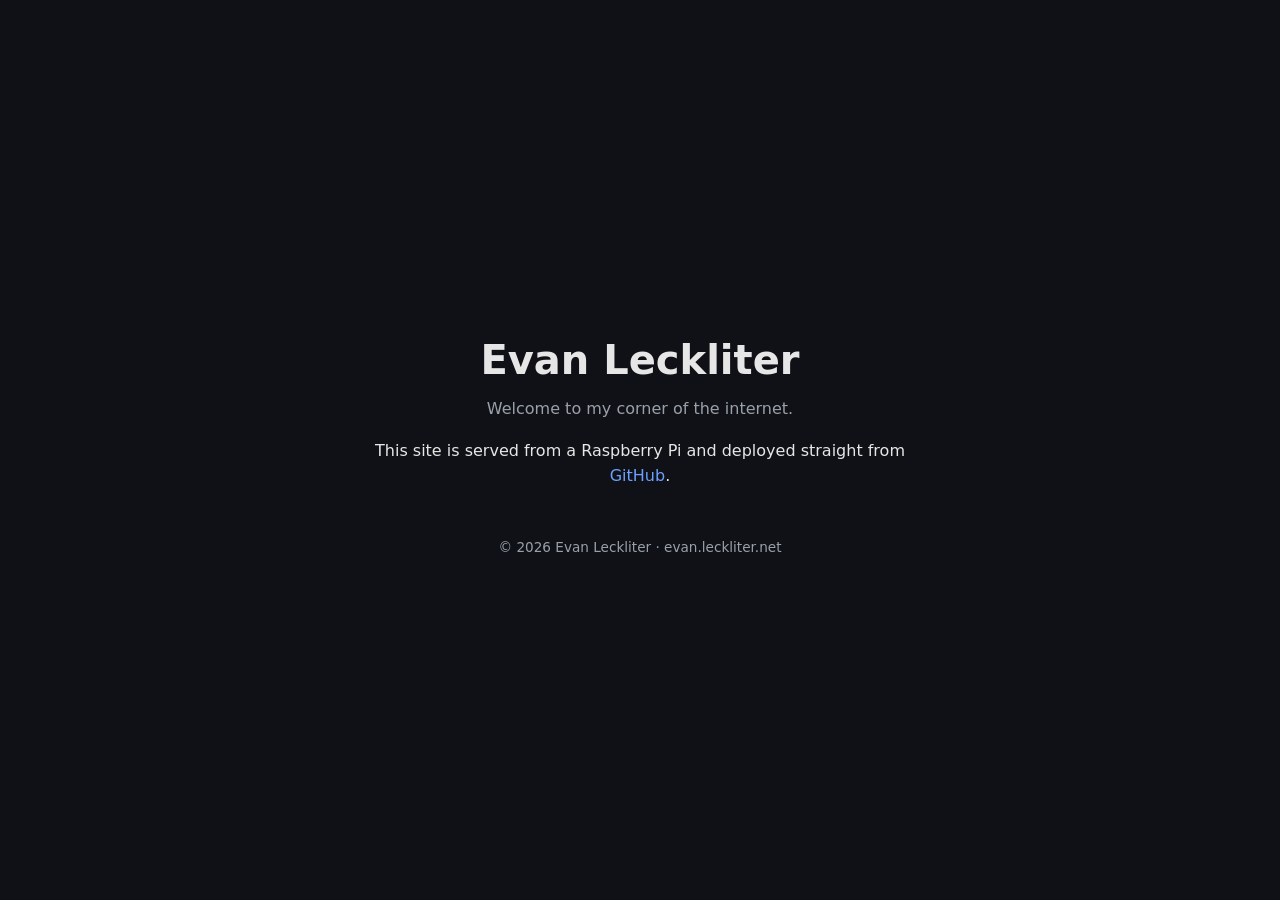
==== index.html @ 7d039a51 "Initial commit: starter website for evan.leckliter.net" ====
<!DOCTYPE html>
<html lang="en">
<head>
  <meta charset="UTF-8" />
  <meta name="viewport" content="width=device-width, initial-scale=1.0" />
  <title>Evan Leckliter</title>
  <meta name="description" content="Personal website of Evan Leckliter." />
  <link rel="stylesheet" href="style.css" />
</head>
<body>
  <main class="wrap">
    <header>
      <h1>Evan Leckliter</h1>
      <p class="tagline">Welcome to my corner of the internet.</p>
    </header>

    <section>
      <p>
        This site is served from a Raspberry Pi and deployed straight from
        <a href="https://github.com/Evan64721/Evan-pi">GitHub</a>.
      </p>
    </section>

    <footer>
      <p>&copy; <span id="year"></span> Evan Leckliter &middot; evan.leckliter.net</p>
    </footer>
  </main>

  <script>
    document.getElementById("year").textContent = new Date().getFullYear();
  </script>
</body>
</html>
---- style.css ----
:root {
  --bg: #0f1116;
  --fg: #e6e6e6;
  --muted: #9aa0aa;
  --accent: #6ca0ff;
}

* { box-sizing: border-box; }

body {
  margin: 0;
  min-height: 100vh;
  display: grid;
  place-items: center;
  font-family: system-ui, -apple-system, "Segoe UI", Roboto, sans-serif;
  background: var(--bg);
  color: var(--fg);
  line-height: 1.6;
}

.wrap {
  max-width: 640px;
  padding: 2rem;
  text-align: center;
}

h1 {
  font-size: 2.5rem;
  margin: 0 0 0.25rem;
}

.tagline {
  color: var(--muted);
  margin-top: 0;
}

a {
  color: var(--accent);
  text-decoration: none;
}

a:hover { text-decoration: underline; }

footer {
  margin-top: 3rem;
  color: var(--muted);
  font-size: 0.85rem;
}
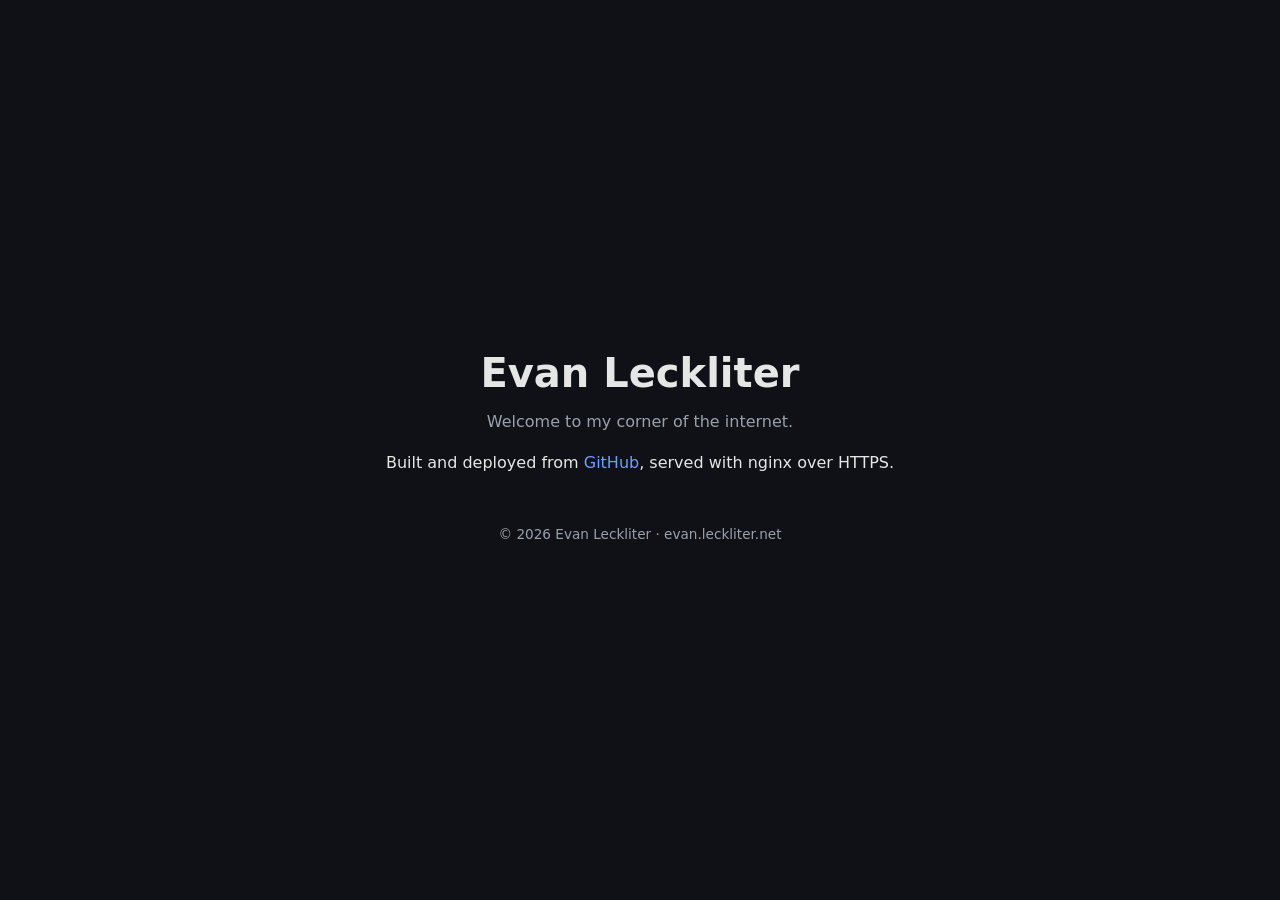
==== commit 1e76e3e2: "Test deploy pipeline: update homepage copy" ====
--- a/index.html
+++ b/index.html
@@ -16,8 +16,9 @@
 
     <section>
       <p>
-        This site is served from a Raspberry Pi and deployed straight from
-        <a href="https://github.com/Evan64721/Evan-pi">GitHub</a>.
+        Built and deployed from
+        <a href="https://github.com/Evan64721/Evan-pi">GitHub</a>,
+        served with nginx over HTTPS.
       </p>
     </section>
 
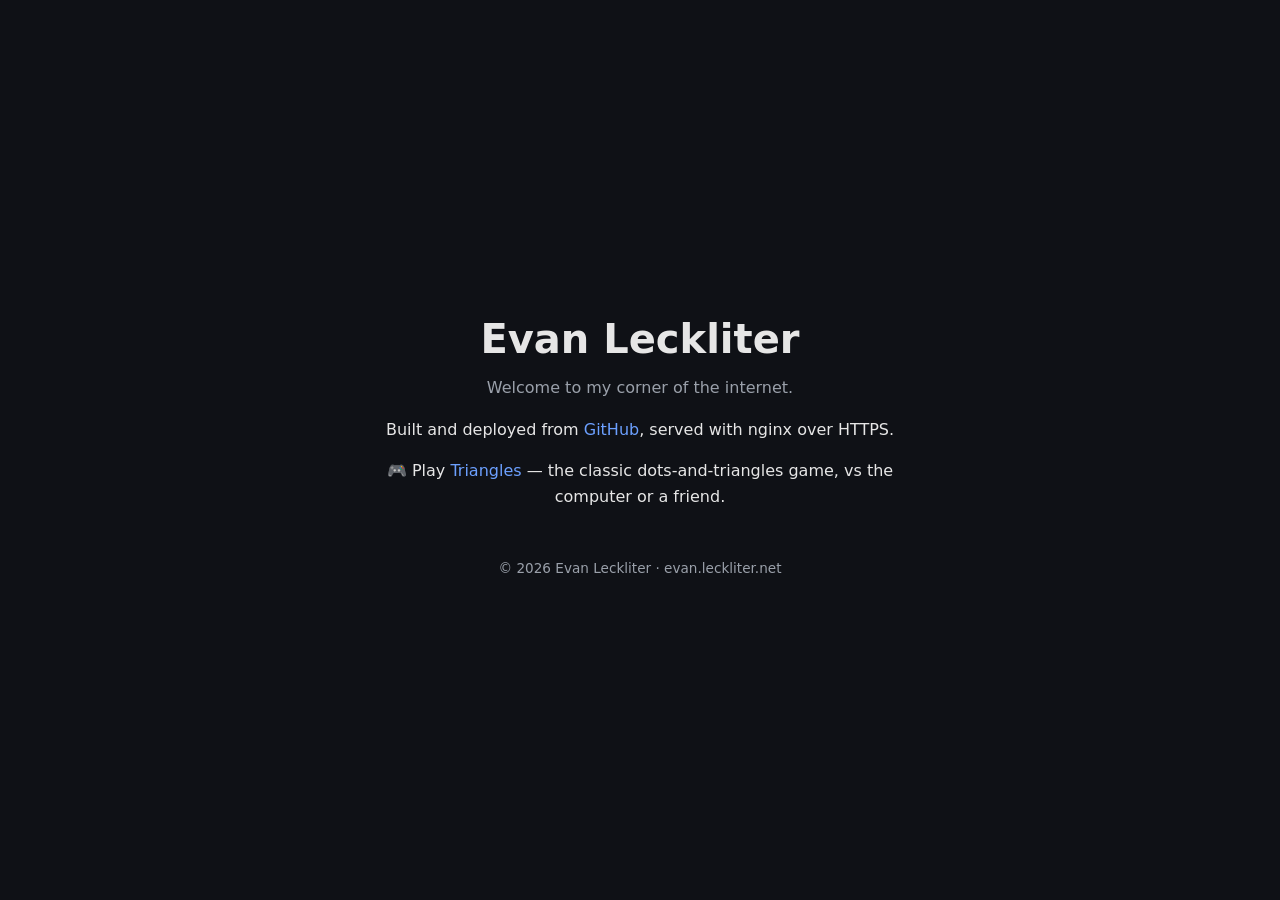
==== commit 0a51b6dd: "Add Triangles game (dots-and-triangles) + homepage link" ====
--- a/index.html
+++ b/index.html
@@ -20,6 +20,10 @@
         <a href="https://github.com/Evan64721/Evan-pi">GitHub</a>,
         served with nginx over HTTPS.
       </p>
+      <p>
+        🎮 Play <a href="/triangles.html">Triangles</a> &mdash; the classic
+        dots-and-triangles game, vs the computer or a friend.
+      </p>
     </section>
 
     <footer>
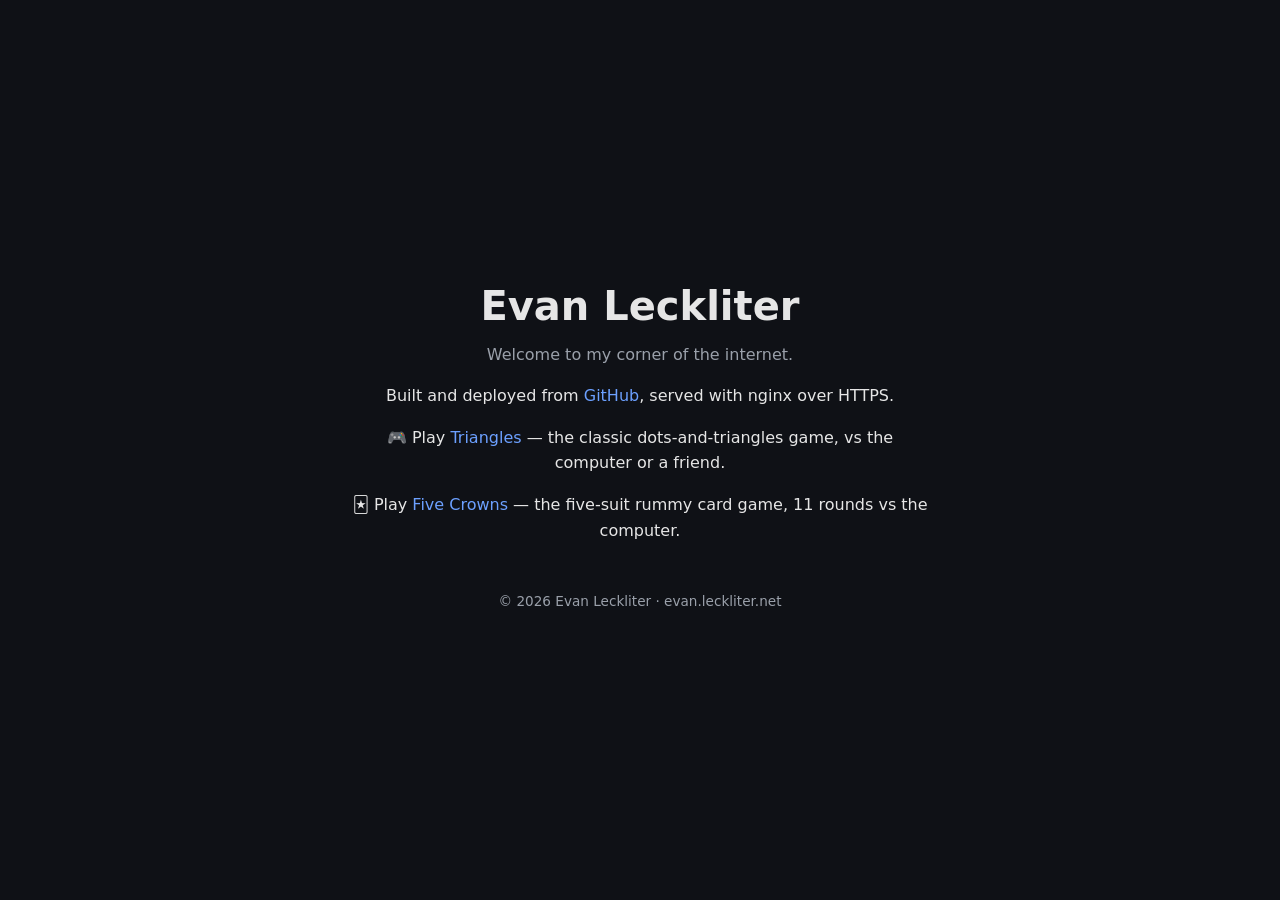
==== commit 4c858f1e: "Add Five Crowns card game (11-round rummy vs computer, tested meld engine) + homepage link" ====
--- a/index.html
+++ b/index.html
@@ -24,6 +24,10 @@
         🎮 Play <a href="/triangles.html">Triangles</a> &mdash; the classic
         dots-and-triangles game, vs the computer or a friend.
       </p>
+      <p>
+        🃏 Play <a href="/five-crowns.html">Five Crowns</a> &mdash; the five-suit
+        rummy card game, 11 rounds vs the computer.
+      </p>
     </section>
 
     <footer>
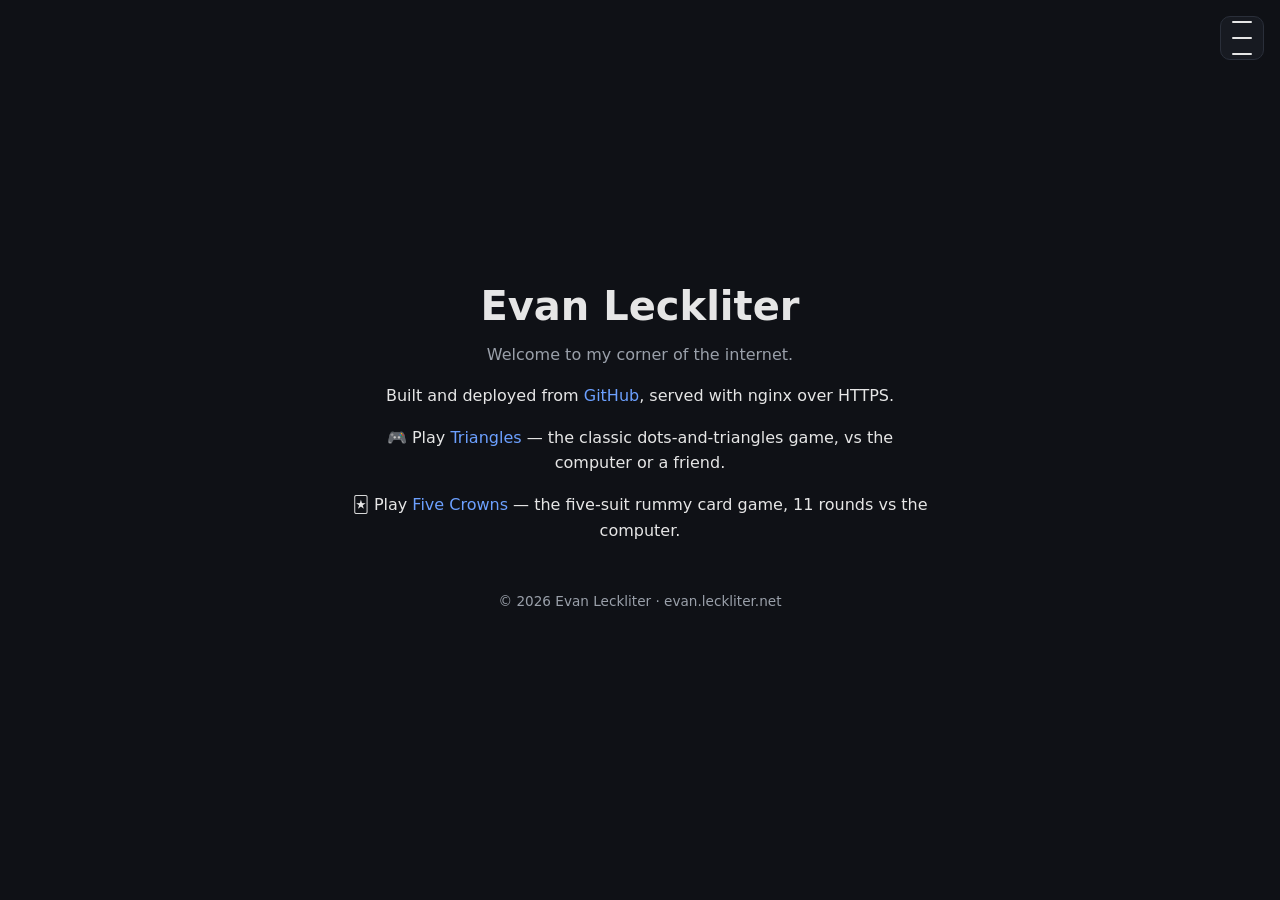
==== commit 94b815e8: "Add Python/SQLite backend for accounts + per-game win-rate stats - server/app.py: stdlib HTTP + SQLi" ====
--- a/index.html
+++ b/index.html
@@ -6,8 +6,26 @@
   <title>Evan Leckliter</title>
   <meta name="description" content="Personal website of Evan Leckliter." />
   <link rel="stylesheet" href="style.css" />
+  <script src="auth.js"></script>
 </head>
 <body>
+  <button class="menu-btn" id="menuBtn" aria-label="Open menu" aria-expanded="false">
+    <span></span><span></span><span></span>
+  </button>
+
+  <div class="backdrop" id="backdrop"></div>
+
+  <aside class="drawer" id="drawer" aria-hidden="true">
+    <button class="close" id="drawerClose" aria-label="Close menu">&times;</button>
+    <h2>Menu</h2>
+    <p class="who" id="who">Not signed in</p>
+    <nav id="drawerNav"></nav>
+  </aside>
+
+  <div class="modal-back" id="modalBack">
+    <div class="modal" id="modal"></div>
+  </div>
+
   <main class="wrap">
     <header>
       <h1>Evan Leckliter</h1>
@@ -38,5 +56,170 @@
   <script>
     document.getElementById("year").textContent = new Date().getFullYear();
   </script>
+
+  <script>
+  (function () {
+    var menuBtn = document.getElementById("menuBtn");
+    var drawer = document.getElementById("drawer");
+    var backdrop = document.getElementById("backdrop");
+    var drawerClose = document.getElementById("drawerClose");
+    var who = document.getElementById("who");
+    var nav = document.getElementById("drawerNav");
+    var modalBack = document.getElementById("modalBack");
+    var modal = document.getElementById("modal");
+
+    function esc(s) {
+      return String(s).replace(/[&<>"']/g, function (c) {
+        return { "&": "&amp;", "<": "&lt;", ">": "&gt;", '"': "&quot;", "'": "&#39;" }[c];
+      });
+    }
+
+    // Cached snapshot of the last /api/me response so the Stats view doesn't
+    // need to refetch.
+    var state = { user: null, stats: null };
+
+    // ---------- drawer ----------
+    function openDrawer() {
+      who.textContent = "Loading…";
+      nav.innerHTML = "";
+      renderMenu();
+      drawer.classList.add("show");
+      backdrop.classList.add("show");
+      menuBtn.setAttribute("aria-expanded", "true");
+      drawer.setAttribute("aria-hidden", "false");
+    }
+    function closeDrawer() {
+      drawer.classList.remove("show");
+      backdrop.classList.remove("show");
+      menuBtn.setAttribute("aria-expanded", "false");
+      drawer.setAttribute("aria-hidden", "true");
+    }
+    menuBtn.addEventListener("click", openDrawer);
+    drawerClose.addEventListener("click", closeDrawer);
+    backdrop.addEventListener("click", closeDrawer);
+
+    // Build the menu contextually: Stats + (Login/Signup when signed out,
+    // Sign out when signed in). Fetches the current session from the backend.
+    function renderMenu() {
+      return EvAuth.me().then(function (data) {
+        state.user = data.user;
+        state.stats = data.stats;
+        who.textContent = data.user ? ("Signed in as " + data.user) : "Not signed in";
+        nav.innerHTML = "";
+
+        addItem("📊 Stats", showStats);
+        if (data.user) {
+          addItem("🚪 Sign out", function () {
+            EvAuth.logout().then(renderMenu);
+          });
+        } else {
+          addItem("🔑 Login", function () { openAuthModal("login"); });
+          addItem("✨ Sign up", function () { openAuthModal("signup"); });
+        }
+      }).catch(function () {
+        who.textContent = "Menu unavailable — is the server running?";
+        nav.innerHTML = "";
+        addItem("📊 Stats", showStats);
+      });
+    }
+    function addItem(label, handler) {
+      var b = document.createElement("button");
+      b.textContent = label;
+      b.addEventListener("click", handler);
+      nav.appendChild(b);
+    }
+
+    // ---------- modal ----------
+    function openModal(html) {
+      modal.innerHTML = html;
+      modalBack.classList.add("show");
+    }
+    function closeModal() { modalBack.classList.remove("show"); }
+    modalBack.addEventListener("click", function (e) {
+      if (e.target === modalBack) closeModal();
+    });
+    document.addEventListener("keydown", function (e) {
+      if (e.key === "Escape") { closeModal(); closeDrawer(); }
+    });
+
+    // ---------- login / signup ----------
+    function openAuthModal(mode) {
+      var isSignup = mode === "signup";
+      openModal(
+        '<h2>' + (isSignup ? "Sign up" : "Login") + '</h2>' +
+        '<label for="u">Username</label>' +
+        '<input id="u" type="text" autocomplete="username" />' +
+        '<label for="p">Password</label>' +
+        '<input id="p" type="password" autocomplete="' +
+          (isSignup ? "new-password" : "current-password") + '" />' +
+        '<p class="err" id="err"></p>' +
+        '<div class="actions">' +
+          '<button id="cancel">Cancel</button>' +
+          '<button class="primary" id="go">' +
+            (isSignup ? "Create account" : "Login") + '</button>' +
+        '</div>'
+      );
+      var uEl = document.getElementById("u");
+      var pEl = document.getElementById("p");
+      var err = document.getElementById("err");
+      uEl.focus();
+
+      function submit() {
+        err.textContent = "";
+        var go = document.getElementById("go");
+        go.disabled = true;
+        var p = isSignup ? EvAuth.signup(uEl.value, pEl.value)
+                         : EvAuth.login(uEl.value, pEl.value);
+        p.then(function () {
+          closeModal();
+          renderMenu();
+        }).catch(function (ex) {
+          err.textContent = ex.message;
+          go.disabled = false;
+        });
+      }
+      document.getElementById("go").addEventListener("click", submit);
+      document.getElementById("cancel").addEventListener("click", closeModal);
+      pEl.addEventListener("keydown", function (e) { if (e.key === "Enter") submit(); });
+    }
+
+    // ---------- stats ----------
+    function showStats() {
+      if (!state.user || !state.stats) {
+        openModal(
+          '<h2>Stats</h2>' +
+          '<p class="stats-empty">Log in or sign up to track your win rate per game.</p>' +
+          '<div class="actions"><button class="primary" id="ok">OK</button></div>'
+        );
+        document.getElementById("ok").addEventListener("click", closeModal);
+        return;
+      }
+
+      var user = state.user;
+      var stats = state.stats;
+      var rows = stats.map(function (s) {
+        var rate = s.games ? s.winRate.toFixed(0) + "%" : "—";
+        var detail = s.games
+          ? (s.wins + " win" + (s.wins === 1 ? "" : "s") + " / " +
+             s.games + " game" + (s.games === 1 ? "" : "s"))
+          : "No games played yet";
+        return (
+          '<div class="stat-row">' +
+            '<div class="game">' + esc(s.label) + '</div>' +
+            '<div class="rate">' + rate + '</div>' +
+            '<div class="detail">' + detail + '</div>' +
+          '</div>'
+        );
+      }).join("");
+
+      openModal(
+        '<h2>Stats — ' + esc(user) + '</h2>' +
+        '<div class="stats-grid">' + rows + '</div>' +
+        '<div class="actions"><button class="primary" id="ok">Done</button></div>'
+      );
+      document.getElementById("ok").addEventListener("click", closeModal);
+    }
+  })();
+  </script>
 </body>
 </html>
--- a/style.css
+++ b/style.css
@@ -46,3 +46,175 @@
   color: var(--muted);
   font-size: 0.85rem;
 }
+
+/* ---------- hamburger menu ---------- */
+.menu-btn {
+  position: fixed;
+  top: 1rem;
+  right: 1rem;
+  z-index: 30;
+  width: 44px;
+  height: 44px;
+  display: grid;
+  place-items: center;
+  gap: 5px;
+  padding: 0;
+  border: 1px solid #2a2f3a;
+  border-radius: 10px;
+  background: #171a21;
+  cursor: pointer;
+}
+.menu-btn span {
+  display: block;
+  width: 20px;
+  height: 2px;
+  background: var(--fg);
+  border-radius: 2px;
+}
+
+.backdrop {
+  position: fixed;
+  inset: 0;
+  z-index: 40;
+  background: rgba(0, 0, 0, 0.55);
+  opacity: 0;
+  visibility: hidden;
+  transition: opacity 0.2s ease, visibility 0.2s ease;
+}
+.backdrop.show { opacity: 1; visibility: visible; }
+
+.drawer {
+  position: fixed;
+  top: 0;
+  right: 0;
+  z-index: 50;
+  height: 100%;
+  width: 280px;
+  max-width: 85vw;
+  padding: 1.25rem;
+  background: #12151c;
+  border-left: 1px solid #2a2f3a;
+  transform: translateX(100%);
+  transition: transform 0.25s ease;
+  text-align: left;
+  overflow-y: auto;
+}
+.drawer.show { transform: translateX(0); }
+.drawer h2 {
+  font-size: 1.1rem;
+  margin: 0 0 0.25rem;
+}
+.drawer .who {
+  color: var(--muted);
+  font-size: 0.85rem;
+  margin: 0 0 1rem;
+}
+.drawer nav { display: flex; flex-direction: column; gap: 0.5rem; }
+.drawer nav button {
+  width: 100%;
+  text-align: left;
+  padding: 0.7rem 0.9rem;
+  border: 1px solid #2a2f3a;
+  border-radius: 10px;
+  background: #171a21;
+  color: var(--fg);
+  font-size: 1rem;
+  cursor: pointer;
+}
+.drawer nav button:hover { border-color: var(--accent); }
+.drawer .close {
+  position: absolute;
+  top: 0.75rem;
+  right: 0.75rem;
+  width: 34px;
+  height: 34px;
+  border: none;
+  background: transparent;
+  color: var(--muted);
+  font-size: 1.4rem;
+  line-height: 1;
+  cursor: pointer;
+}
+
+/* ---------- modal (login / signup / stats) ---------- */
+.modal-back {
+  position: fixed;
+  inset: 0;
+  z-index: 60;
+  display: none;
+  place-items: center;
+  padding: 1rem;
+  background: rgba(0, 0, 0, 0.6);
+}
+.modal-back.show { display: grid; }
+.modal {
+  width: 340px;
+  max-width: 100%;
+  padding: 1.5rem;
+  background: #12151c;
+  border: 1px solid #2a2f3a;
+  border-radius: 14px;
+  text-align: left;
+}
+.modal h2 { margin: 0 0 1rem; font-size: 1.25rem; }
+.modal label {
+  display: block;
+  font-size: 0.85rem;
+  color: var(--muted);
+  margin: 0.75rem 0 0.25rem;
+}
+.modal input {
+  width: 100%;
+  padding: 0.6rem 0.7rem;
+  border: 1px solid #2a2f3a;
+  border-radius: 8px;
+  background: #0d1015;
+  color: var(--fg);
+  font-size: 1rem;
+}
+.modal .err {
+  color: #ff8080;
+  font-size: 0.85rem;
+  min-height: 1.1em;
+  margin: 0.6rem 0 0;
+}
+.modal .actions {
+  display: flex;
+  gap: 0.5rem;
+  margin-top: 1.1rem;
+}
+.modal button {
+  flex: 1;
+  padding: 0.65rem;
+  border-radius: 8px;
+  border: 1px solid #2a2f3a;
+  background: #171a21;
+  color: var(--fg);
+  font-size: 1rem;
+  cursor: pointer;
+}
+.modal button.primary {
+  background: var(--accent);
+  border-color: var(--accent);
+  color: #0b1020;
+  font-weight: 600;
+}
+
+/* stats table */
+.stats-grid {
+  display: grid;
+  gap: 0.75rem;
+}
+.stat-row {
+  border: 1px solid #2a2f3a;
+  border-radius: 10px;
+  padding: 0.75rem 0.9rem;
+}
+.stat-row .game { font-weight: 600; }
+.stat-row .rate {
+  font-size: 1.5rem;
+  color: var(--accent);
+  margin: 0.15rem 0;
+}
+.stat-row .detail { color: var(--muted); font-size: 0.85rem; }
+.stats-empty { color: var(--muted); }
